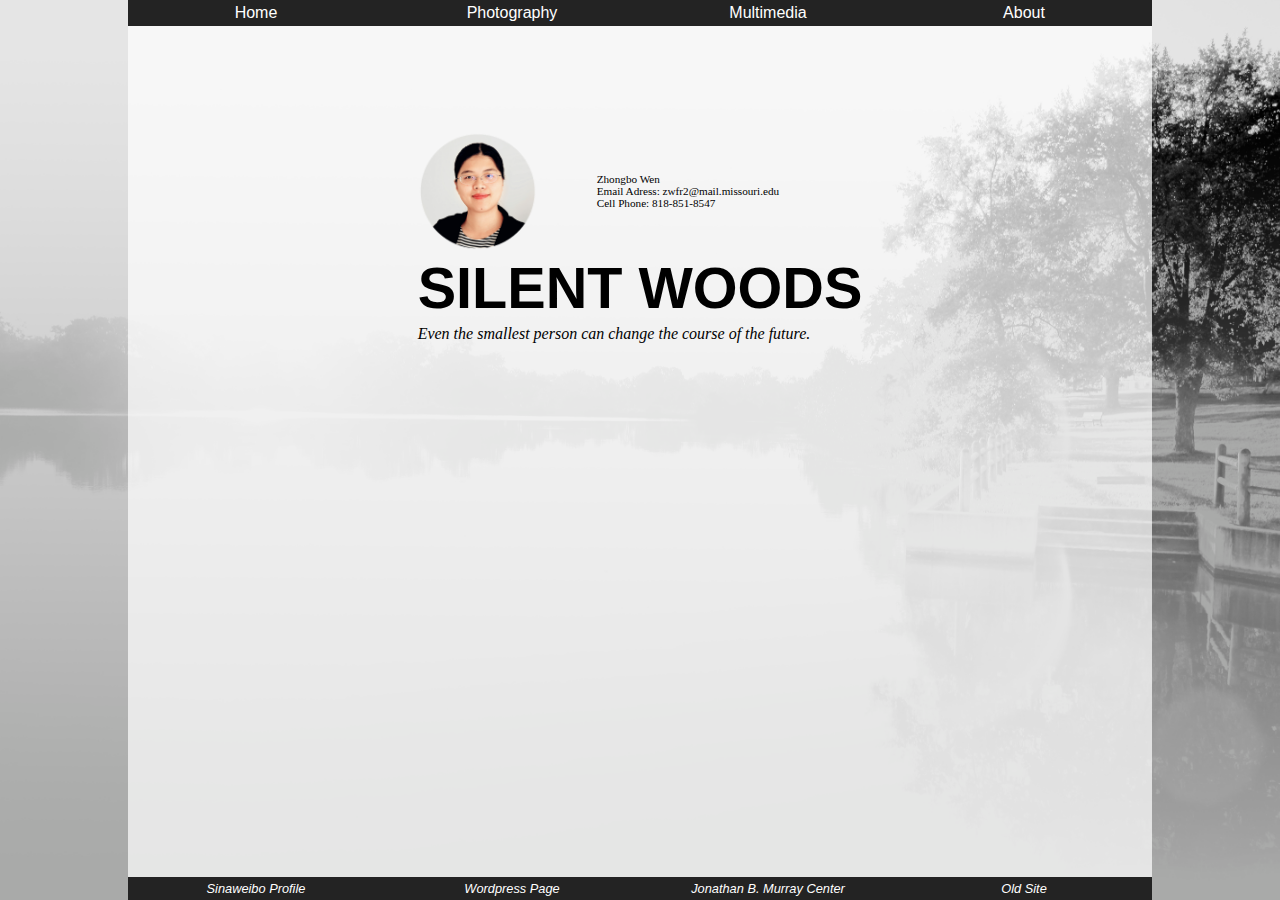
==== index.html @ b31c03af "CSS stylesheet" ====
<!DOCTYPE html PUBLIC "-//W3C//DTD XHTML 1.0 Transitional//EN"
   "http://www.w3.org/TR/xhtml1/DTD/xhtml1-transitional.dtd">

<html xmlns="http://www.w3.org/1999/xhtml">
  <head>
    <title>Zhongbo Wen's Silent Woods</title>
    <meta http-equiv="content-type"
  		content="text/html;charset=utf-8" />
    <link rel="stylesheet" type="text/css" href="style.css" />
  </head>

<body>
  <div id="header">
      <ul id="navhead" class="nav">
          <li><a href="index.html" title="Home">Home </a></li>
          <li><a href="photography.html" title="Photography">Photography </a></li>
          <li><a href="multimedia.html" title="Multimedia">Multimedia </a></li>
          <li><a href="about.html" title="ABOUT">About </a></li>
      </ul>
  </div>


    <div id="container">
      <table>
        <tr>
          <td><a href="mailto:zwfr2@mail.missouri.edu">
                <img src="profilephoto.png" alt="Profile Photo" width="120px" height="120px" />
              </a>
          </td>

          <td>
            <div class="contact">
              <p>Zhongbo Wen</p>
              <p>Email Adress: zwfr2@mail.missouri.edu</p>
              <p>Cell Phone: 818-851-8547</p>
            </div>
          </td>
        </tr>

        <tr>
          <th colspan="2">
            <h1>SILENT WOODS</h1>
          </th>
        </tr>

        <tr>
          <td colspan="2">
          <p class="motto">Even the smallest person can change the course of the future.</p>
          </td>
        </tr>
      </table>
    </div>

    <div id="footer">
      <ul id="navfoot" class="nav">
          <li><a href="http://weibo.com/wenyanmo01/profile" title="a link to my sinaweibo profile">Sinaweibo Profile </a></li>
          <li><a href="https://zhongbowen.wordpress.com/" title="a link to my wordpress page">Wordpress Page </a></li>
          <li><a href="https://docjournalism.com/" title="a link to Murray Center for Documentary Journalism">Jonathan B. Murray Center
          </a></li>
          <li><a href="oldsite.html">Old Site </a></li>
      </ul>
    </div>

</body>

</html>
---- style.css ----
*{
  margin:0;
  }

html, body {
  height: 100%;
}

body {
  background-image: url("backgroundlake.jpg");
  background-color: #a8a8a8;
  background-position: 0;
  background-repeat: no-repeat;
  background-size:cover;
}

#navhead {
  width: 80%;
  height: auto;
  padding: 0;
  margin: auto;
}

#navfoot {
  width: 80%;
  height: auto;
  padding: 0;
  margin-left: 10%;
  margin-right: 10%;
  background-color: rgba(35, 35, 35, 1);
  position: fixed;
  bottom: 0;
}

#navhead li {
  width: 25%;
  font-weight: normal;
}

#navfoot li{
  width: 25%;
  font-size: 0.8em;
  font-style: italic;
}

.nav {
  padding: 0;
  margin: auto;
}

.nav li {
  background-color: rgba(35, 35, 35, 1);
  list-style-type: none;
  float: left;
  text-align: center;
  padding: 0;
  width: 25%;
  font-family: Helvetica, Arial, sans-serif;
}

.nav a:link, a:visited {
  display:block;
  color: #ffffff;
  text-decoration: none;
  background-color: rgba(35, 35, 35, 1);
  padding: 4px;
}

.nav a:hover, a:active{
  background-color: #d02c30;
}

#container{
  width: 80%;
  height:100%;
  background-color: rgba(255, 255, 255, .7);
  margin: auto;
}

table{
  margin-left: auto;
  margin-right: auto;
  padding-top: 10%;
}

h1{
  font-family: helvetica, Arial, sans-serif;
  font-size: 3.6em;
  font-weight: bold;
}

a:hover, a:active img{
  opacity: 0.6;
  background-color: transparent;
}

.contact {
  font-size: 0.7em;
  font-family: Georgia, "Times New Roman", serif;
}

.motto {
  font-size: 1em;
  font-family: Georgia, "Times New Roman", serif;
  font-style: italic;
  font-weight: lighter;
}
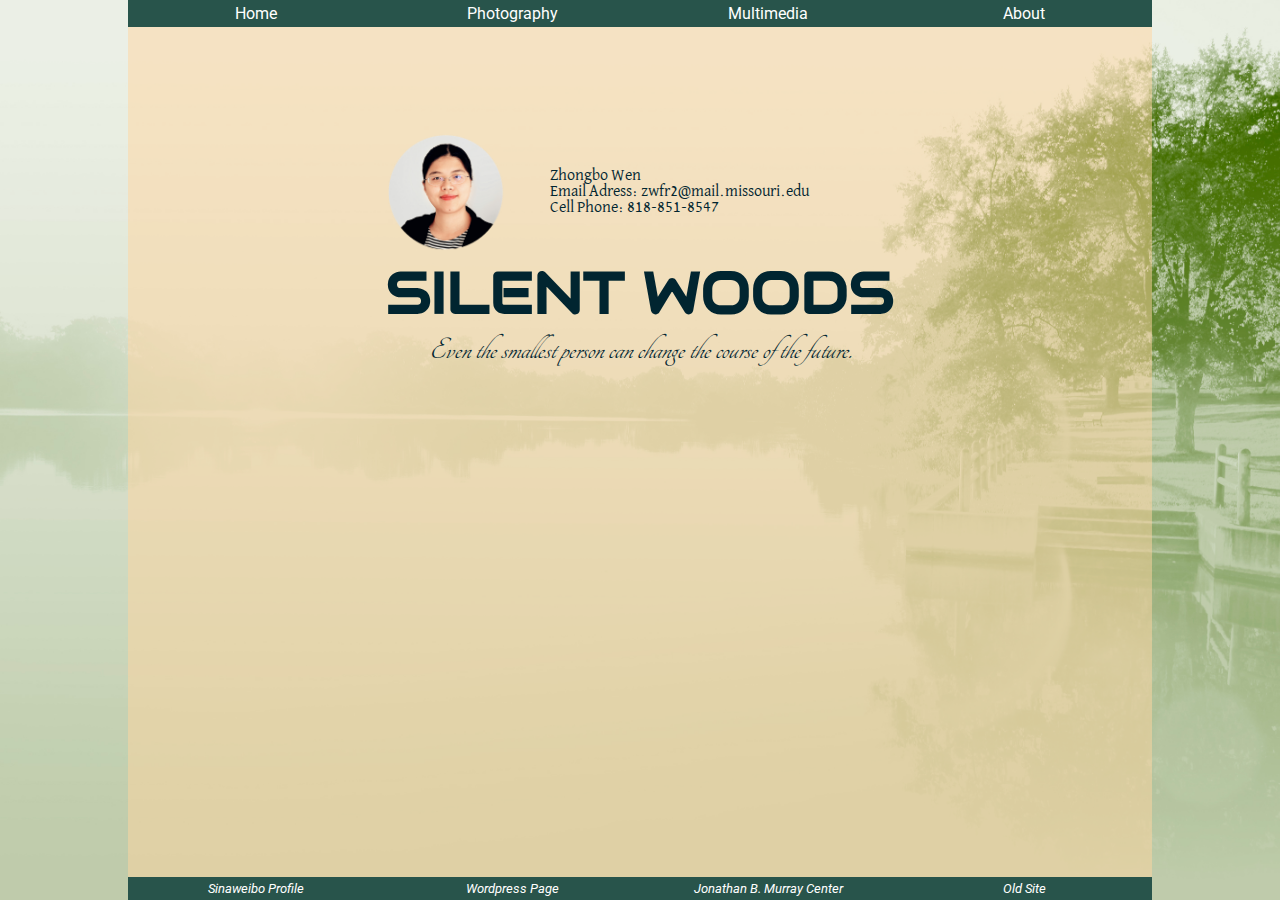
==== commit bc8229d5: "Color and type change" ====
--- a/index.html
+++ b/index.html
@@ -7,6 +7,7 @@
     <meta http-equiv="content-type"
   		content="text/html;charset=utf-8" />
     <link rel="stylesheet" type="text/css" href="style.css" />
+    <link href="https://fonts.googleapis.com/css?family=Audiowide|Roboto|Tangerine|David+Libre" rel="stylesheet">
   </head>
 
 <body>
@@ -24,7 +25,7 @@
       <table>
         <tr>
           <td><a href="mailto:zwfr2@mail.missouri.edu">
-                <img src="profilephoto.png" alt="Profile Photo" width="120px" height="120px" />
+                <img src="img/profilephoto.png" alt="Profile Photo" width="120px" height="120px" />
               </a>
           </td>
 
--- a/style.css
+++ b/style.css
@@ -7,8 +7,7 @@
 }
 
 body {
-  background-image: url("backgroundlake.jpg");
-  background-color: #a8a8a8;
+  background-image: url("img/backgroundlake.jpg");
   background-position: 0;
   background-repeat: no-repeat;
   background-size:cover;
@@ -27,7 +26,6 @@
   padding: 0;
   margin-left: 10%;
   margin-right: 10%;
-  background-color: rgba(35, 35, 35, 1);
   position: fixed;
   bottom: 0;
 }
@@ -49,31 +47,30 @@
 }
 
 .nav li {
-  background-color: rgba(35, 35, 35, 1);
   list-style-type: none;
   float: left;
   text-align: center;
   padding: 0;
   width: 25%;
-  font-family: Helvetica, Arial, sans-serif;
+  font-family: 'Roboto', Helvetica, Arial, sans-serif;
 }
 
 .nav a:link, a:visited {
   display:block;
   color: #ffffff;
   text-decoration: none;
-  background-color: rgba(35, 35, 35, 1);
+  background-color: rgba(40, 84, 75, 1);
   padding: 4px;
 }
 
 .nav a:hover, a:active{
-  background-color: #d02c30;
+  background-color: #FF302C;
 }
 
 #container{
   width: 80%;
   height:100%;
-  background-color: rgba(255, 255, 255, .7);
+  background-color: rgba(255, 214, 160, .5);
   margin: auto;
 }
 
@@ -84,9 +81,10 @@
 }
 
 h1{
-  font-family: helvetica, Arial, sans-serif;
+  font-family: 'Audiowide', Helvetica, Arial, sans-serif;
   font-size: 3.6em;
   font-weight: bold;
+  color: #012530;
 }
 
 a:hover, a:active img{
@@ -95,13 +93,20 @@
 }
 
 .contact {
-  font-size: 0.7em;
-  font-family: Georgia, "Times New Roman", serif;
+  font-size: 1em;
+  font-family: 'David Libre', Georgia, 'Times New Roman', serif;
+  color: #012530;
 }
 
 .motto {
-  font-size: 1em;
-  font-family: Georgia, "Times New Roman", serif;
+  font-size: 2em;
+  font-family: 'Tangerine', Georgia, 'Times New Roman', serif;
   font-style: italic;
   font-weight: lighter;
+  text-align: center;
+  color: #012530;
 }
+
+img{
+  padding: 0
+}
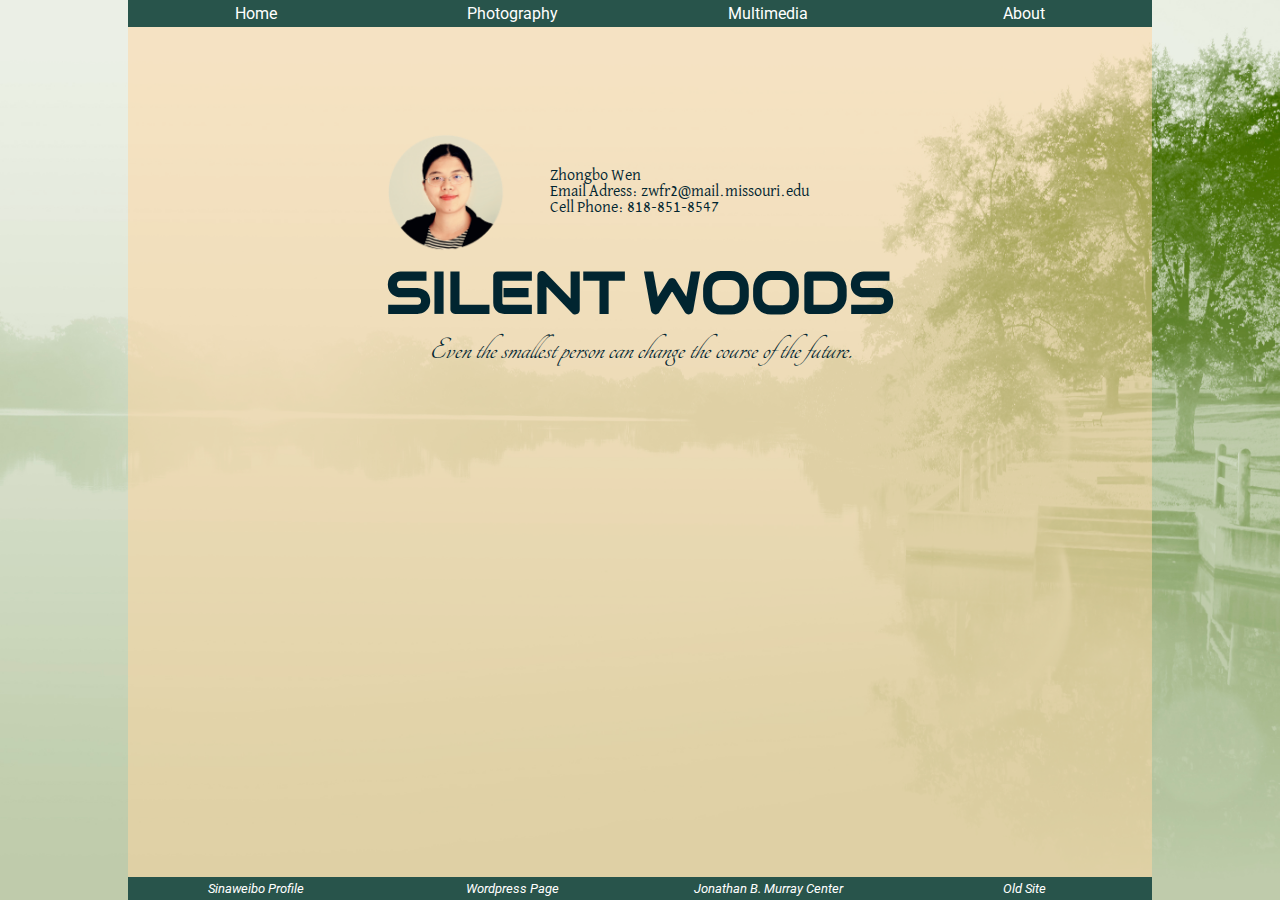
==== commit f2cd5d4e: "fix one omitted link" ====
--- a/index.html
+++ b/index.html
@@ -7,7 +7,7 @@
     <meta http-equiv="content-type"
   		content="text/html;charset=utf-8" />
     <link rel="stylesheet" type="text/css" href="style.css" />
-    <link href="https://fonts.googleapis.com/css?family=Audiowide|Roboto|Tangerine|David+Libre" rel="stylesheet">
+    <link href="https://fonts.googleapis.com/css?family=Audiowide|Roboto|Tangerine|David+Libre" rel="stylesheet" />
   </head>
 
 <body>
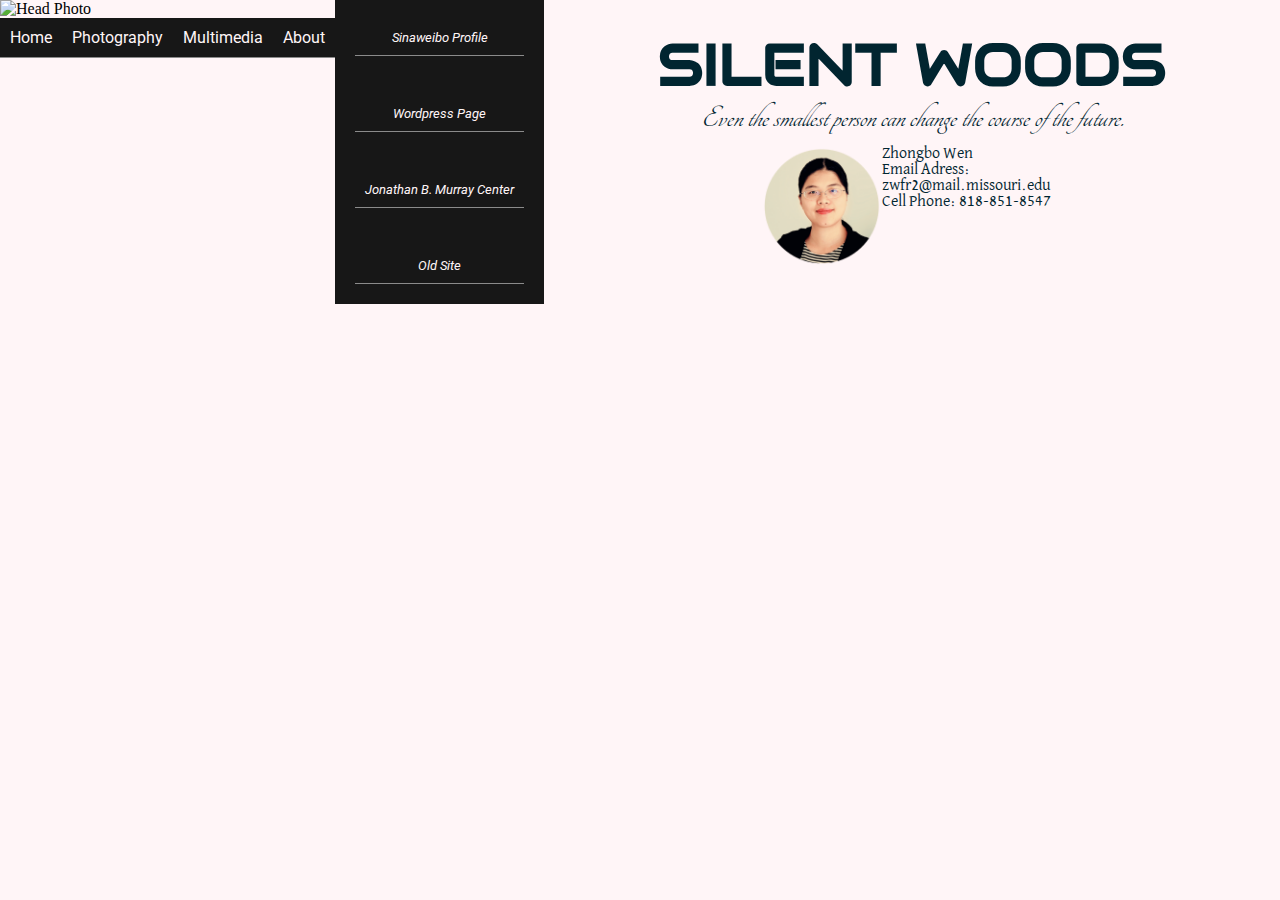
==== commit 72b7589d: "flexbox" ====
--- a/index.html
+++ b/index.html
@@ -6,60 +6,56 @@
     <title>Zhongbo Wen's Silent Woods</title>
     <meta http-equiv="content-type"
   		content="text/html;charset=utf-8" />
-    <link rel="stylesheet" type="text/css" href="style.css" />
+    <link rel="stylesheet" type="text/css" href="flexbox.css" />
     <link href="https://fonts.googleapis.com/css?family=Audiowide|Roboto|Tangerine|David+Libre" rel="stylesheet" />
   </head>
 
 <body>
-  <div id="header">
-      <ul id="navhead" class="nav">
-          <li><a href="index.html" title="Home">Home </a></li>
-          <li><a href="photography.html" title="Photography">Photography </a></li>
-          <li><a href="multimedia.html" title="Multimedia">Multimedia </a></li>
-          <li><a href="about.html" title="ABOUT">About </a></li>
-      </ul>
-  </div>
 
+    <div class="wrapper">
 
-    <div id="container">
-      <table>
-        <tr>
-          <td><a href="mailto:zwfr2@mail.missouri.edu">
+      <header class="header">
+
+        <img src="img/headimg.jpg" alt="Head Photo" width="100%"/>
+
+        <nav>
+          <ul class="headnavigation">
+            <li><a href="index.html" title="Home">Home </a></li>
+            <li><a href="photography.html" title="Photography">Photography </a></li>
+            <li><a href="multimedia.html" title="Multimedia">Multimedia </a></li>
+            <li><a href="about.html" title="ABOUT">About </a></li>
+          </ul>
+        </nav>
+
+      </header>
+
+      <article class="main">
+
+        <h1>SILENT WOODS</h1>
+        <p class="motto">Even the smallest person can change the course of the future.</p>
+
+        <div class="contact">
+        <a href="mailto:zwfr2@mail.missouri.edu">
                 <img src="img/profilephoto.png" alt="Profile Photo" width="120px" height="120px" />
-              </a>
-          </td>
+        </a>
 
-          <td>
-            <div class="contact">
               <p>Zhongbo Wen</p>
               <p>Email Adress: zwfr2@mail.missouri.edu</p>
               <p>Cell Phone: 818-851-8547</p>
-            </div>
-          </td>
-        </tr>
+        </div>
 
-        <tr>
-          <th colspan="2">
-            <h1>SILENT WOODS</h1>
-          </th>
-        </tr>
+      </article>
 
-        <tr>
-          <td colspan="2">
-          <p class="motto">Even the smallest person can change the course of the future.</p>
-          </td>
-        </tr>
-      </table>
-    </div>
+        <nav>
+          <ul class="footnavigation">
+            <li><a href="http://weibo.com/wenyanmo01/profile" title="a link to my sinaweibo profile">Sinaweibo Profile </a></li>
+            <li><a href="https://zhongbowen.wordpress.com/" title="a link to my wordpress page">Wordpress Page </a></li>
+            <li><a href="https://docjournalism.com/" title="a link to Murray Center for Documentary Journalism">Jonathan B. Murray Center
+              </a></li>
+            <li><a href="oldsite.html">Old Site </a></li>
+          </ul>
+        </nav>
 
-    <div id="footer">
-      <ul id="navfoot" class="nav">
-          <li><a href="http://weibo.com/wenyanmo01/profile" title="a link to my sinaweibo profile">Sinaweibo Profile </a></li>
-          <li><a href="https://zhongbowen.wordpress.com/" title="a link to my wordpress page">Wordpress Page </a></li>
-          <li><a href="https://docjournalism.com/" title="a link to Murray Center for Documentary Journalism">Jonathan B. Murray Center
-          </a></li>
-          <li><a href="oldsite.html">Old Site </a></li>
-      </ul>
     </div>
 
 </body>
--- a/flexbox.css
+++ b/flexbox.css
@@ -0,0 +1,150 @@
+*{
+  margin:0;
+  }
+
+body {
+  background-color: #fff5f7;
+}
+
+.headnavigation{
+  list-style: none;
+  background: #171717;
+  margin: 0;
+  padding: 0;
+  display: flex;
+  flex-flow: column;
+}
+
+.headnavigation li{
+  font-weight: normal;
+  font-family: 'Roboto', Helvetica, Arial, sans-serif;
+}
+
+.headnavigation a{
+  text-decoration: none;
+  display: block;
+  text-align: center;
+  background-color: #171717;
+  padding: 10px;
+  color: #fff5f7;
+  border-bottom: 1px solid rgba(255, 255, 255, 0.5);
+}
+
+.headnavigation a:hover, a:active{
+  background-color: #fc5474;
+}
+
+.footnavigation {
+  background: #171717;
+  margin: 0;
+  padding: 0;
+  list-style: none;
+  display: flex;
+  flex-flow: column;
+}
+
+.footnavigation li {
+  font-weight: normal;
+  font-style: italic;
+  font-size: 0.8em;
+  font-family: 'Roboto', Helvetica, Arial, sans-serif;
+}
+
+.footnavigation a{
+  text-decoration:none;
+  display: block;
+  text-align: center;
+  background-color: #171717;
+  padding: 10px;
+  color: #fff5f7;
+  border-bottom: 1px solid rgba(255, 255, 255, 0.5);
+}
+
+.footnavigation a:hover, a:active{
+  background-color: #fc5474;
+}
+
+h1{
+  font-family: 'Audiowide', Helvetica, Arial, sans-serif;
+  font-size: 3.6em;
+  font-weight: bold;
+  color: #012530;
+}
+
+a:hover, a:active img{
+  opacity: 0.6;
+  background-color: transparent;
+}
+
+.contact {
+  font-size: 1em;
+  font-family: 'David Libre', Georgia, 'Times New Roman', serif;
+  color: #012530;
+}
+
+.motto {
+  font-size: 2em;
+  font-family: 'Tangerine', Georgia, 'Times New Roman', serif;
+  font-style: italic;
+  font-weight: lighter;
+  text-align: center;
+  color: #012530;
+}
+
+.wrapper{
+  display: flex;
+  flex-flow: column;
+}
+
+.main{
+  display: flex;
+  flex-flow: column;
+  text-align: center;
+  margin: auto;
+}
+
+.contact {
+  padding: 10px;
+}
+
+@media (min-width: 800px) {
+
+  .wrapper{
+    display: flex;
+    flex-flow: row wrap;
+    align-items: stretch;
+    justify-content: space-around;
+    margin: auto;
+  }
+
+  .headnavigation{
+    flex: 1 100%;
+    flex-flow: row;
+    justify-content: flex-end;
+  }
+
+  .footnavigation{
+    flex: 1;
+    order: 1;
+  }
+
+  .footnavigation li{
+    padding: 20px;
+  }
+
+  .main{
+    flex: 2;
+    order: 2;
+  }
+
+.contact{
+  width: 30%;
+  min-width: 300px;
+  margin: auto;
+  text-align: left;
+}
+  .contact img{
+    float: left;
+    vertical-align: middle;
+  }
+}
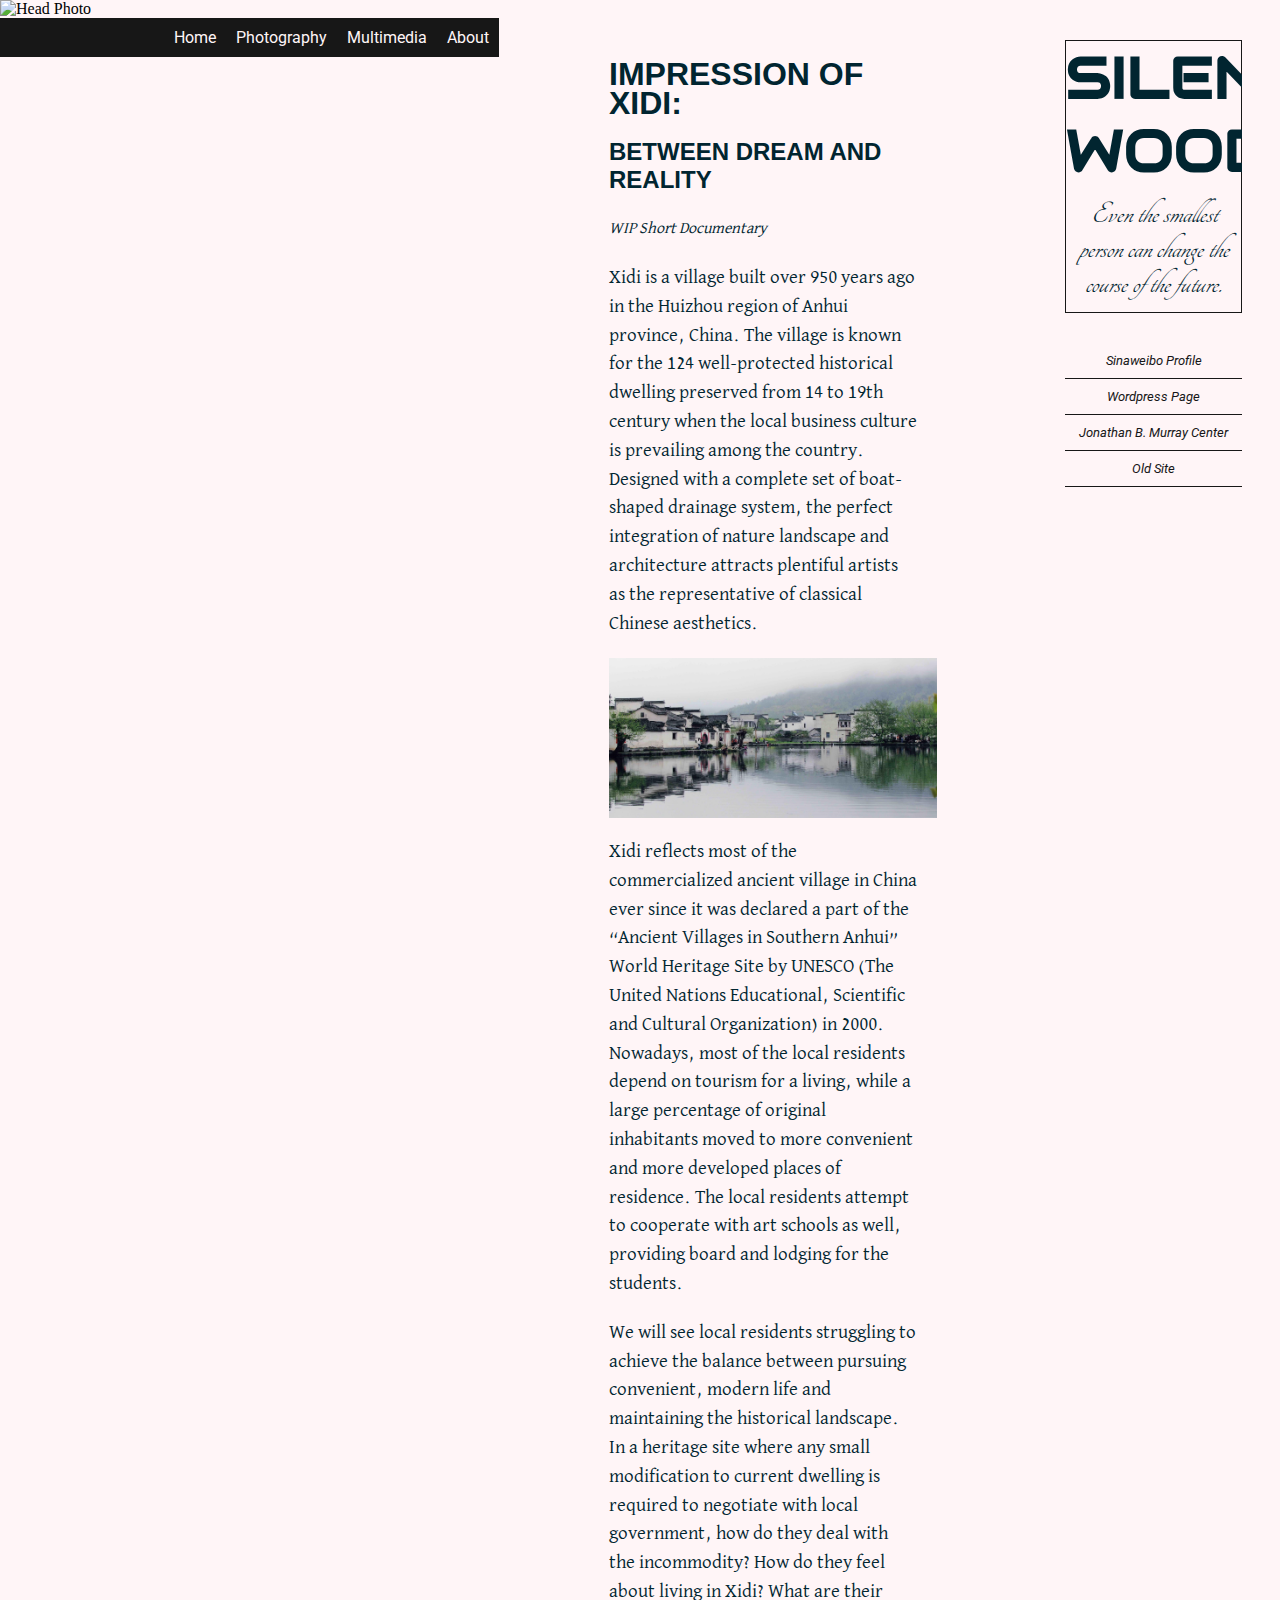
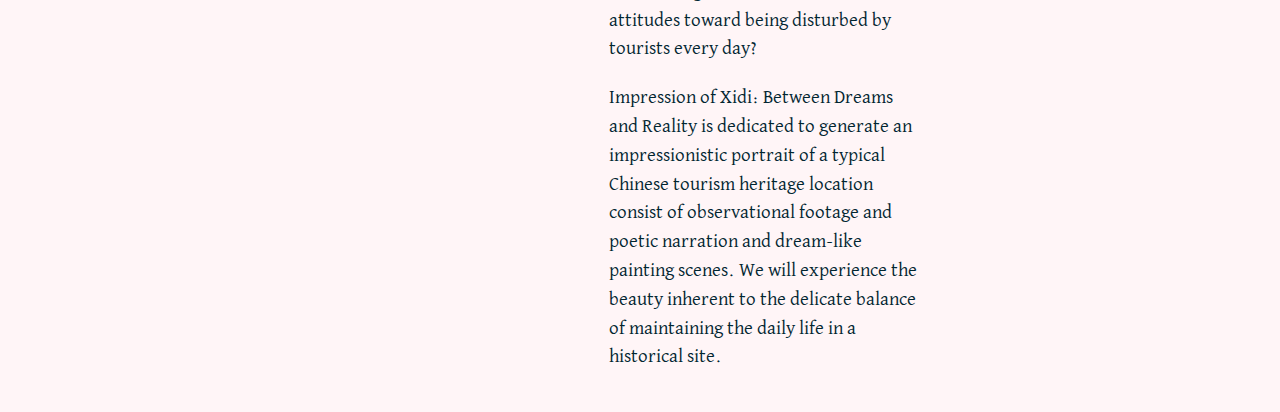
==== commit 602df46e: "Responsive Design" ====
--- a/index.html
+++ b/index.html
@@ -29,24 +29,47 @@
 
       </header>
 
-      <article class="main">
+    <article class="main">
+
+      <h2>IMPRESSION OF XIDI:</h2>
+      <h3>BETWEEN DREAM AND REALITY</h3>
+      <h4>WIP Short Documentary</h4>
+
+      <p>Xidi is a village built over 950 years ago in the Huizhou region of Anhui province, China. The village is known for the 124 well-protected historical dwelling preserved from 14 to 19th century when the local business culture is prevailing among the country. Designed with a complete set of boat-shaped drainage system, the perfect integration of nature landscape and architecture attracts plentiful artists as the representative of classical Chinese aesthetics. </p>
+
+      <img src="img/xidi.jpg" alt="Xidi" width="100%"/>
+
+      <p>Xidi reflects most of the commercialized ancient village in China ever since it was declared a part of the “Ancient Villages in Southern Anhui” World Heritage Site by UNESCO (The United Nations Educational, Scientific and Cultural Organization) in 2000. Nowadays, most of the local residents depend on tourism for a living, while a large percentage of original inhabitants moved to more convenient and more developed places of residence. The local residents attempt to cooperate with art schools as well, providing board and lodging for the students.</p>
+
+      <p>We will see local residents struggling to achieve the balance between pursuing convenient, modern life and maintaining the historical landscape. In a heritage site where any small modification to current dwelling is required to negotiate with local government, how do they deal with the incommodity? How do they feel about living in Xidi? What are their attitudes toward being disturbed by tourists every day?</p>
+
+      <p>Impression of Xidi: Between Dreams and Reality is dedicated to generate an impressionistic portrait of a typical Chinese tourism heritage location consist of observational footage and poetic narration and dream-like painting scenes. We will experience the beauty inherent to the delicate balance of maintaining the daily life in a historical site.</p>
+
+    </article>
+
+    <div class="sidebar">
+    <section class="ac-container">
+        <input id="ac" name="accordion" type="checkbox" />
+        <label for="ac">
 
         <h1>SILENT WOODS</h1>
         <p class="motto">Even the smallest person can change the course of the future.</p>
 
+        </label>
+
+        <article class="ac">
         <div class="contact">
         <a href="mailto:zwfr2@mail.missouri.edu">
                 <img src="img/profilephoto.png" alt="Profile Photo" width="120px" height="120px" />
         </a>
 
               <p>Zhongbo Wen</p>
-              <p>Email Adress: zwfr2@mail.missouri.edu</p>
-              <p>Cell Phone: 818-851-8547</p>
+              <p>zwfr2@mail.missouri.edu</p>
+              <p>818-851-8547</p>
         </div>
+      </article>
+    </section>
 
-      </article>
-
-        <nav>
           <ul class="footnavigation">
             <li><a href="http://weibo.com/wenyanmo01/profile" title="a link to my sinaweibo profile">Sinaweibo Profile </a></li>
             <li><a href="https://zhongbowen.wordpress.com/" title="a link to my wordpress page">Wordpress Page </a></li>
@@ -54,7 +77,7 @@
               </a></li>
             <li><a href="oldsite.html">Old Site </a></li>
           </ul>
-        </nav>
+    </div>
 
     </div>
 
--- a/flexbox.css
+++ b/flexbox.css
@@ -1,6 +1,6 @@
 *{
-  margin:0;
-  }
+  margin: 0;
+}
 
 body {
   background-color: #fff5f7;
@@ -27,41 +27,43 @@
   background-color: #171717;
   padding: 10px;
   color: #fff5f7;
-  border-bottom: 1px solid rgba(255, 255, 255, 0.5);
 }
 
 .headnavigation a:hover, a:active{
   background-color: #fc5474;
 }
 
-.footnavigation {
-  background: #171717;
-  margin: 0;
+.footnavigation{
+  background: #fff5f7;
+  margin: auto;
+  margin-top: 30px;
   padding: 0;
+  width: 70%;
   list-style: none;
   display: flex;
   flex-flow: column;
 }
 
-.footnavigation li {
+.footnavigation li{
   font-weight: normal;
   font-style: italic;
   font-size: 0.8em;
   font-family: 'Roboto', Helvetica, Arial, sans-serif;
 }
 
-.footnavigation a{
-  text-decoration:none;
+.footnavigation a {
+  text-decoration: none;
   display: block;
   text-align: center;
-  background-color: #171717;
-  padding: 10px;
-  color: #fff5f7;
-  border-bottom: 1px solid rgba(255, 255, 255, 0.5);
+  background-color: #fff5f7;
+  padding: 10px;
+  color: #171717;
+  border-bottom: 1px solid #171717;
 }
 
 .footnavigation a:hover, a:active{
   background-color: #fc5474;
+  color: #fff5f7;
 }
 
 h1{
@@ -77,9 +79,10 @@
 }
 
 .contact {
-  font-size: 1em;
+  font-size: 0.8em;
   font-family: 'David Libre', Georgia, 'Times New Roman', serif;
   color: #012530;
+  padding: 10px;
 }
 
 .motto {
@@ -91,60 +94,158 @@
   color: #012530;
 }
 
+.ac-container {
+  width: 70%;
+  margin: auto;
+  text-align: center;
+}
+
+.main h2 {
+  font-family: Helvetica, Arial, sans-serif;
+  font-size: 2em;
+  color: #012530;
+}
+
+.main h3 {
+  font-family: Helvetica, Arial, sans-serif;
+  font-size: 1.5em;
+  color: #012530;
+}
+
+.main h4 {
+  font-family: 'David Libre', Georgia, 'Times New Roman', serif;
+  color: #012530;
+  font-size: 1em;
+  font-style: italic;
+  font-weight: normal;
+}
+
+.main p{
+  font-family: 'David Libre', Georgia, 'Times New Roman', serif;
+  color: #012530;
+  font-size: 1.2em;
+}
+
+.main{
+  line-height: 180%;
+  width: 70%;
+  margin: auto;
+  padding-top: 50px;
+  padding-bottom: 30px;
+}
+
+.main img, h2, h3, h4, p{
+  padding: 10px;
+}
+
+.main img{
+  display: none;
+}
+
+.ac-container{
+  margin-top: 40px;
+}
+
+.ac-container label{
+  display: block;
+  cursor: pointer;
+  border: 1px solid #171717;
+}
+
+.ac-container input{
+  display: none;
+}
+
+.ac-container article{
+  overflow: hidden;
+  height: 0px;
+  transition:
+    height 0.3s ease-in-out,
+    box-shadow 0.6s linear;
+}
+
+.ac-container input:checked ~ article{
+  transition:
+    height 0.5s ease-in-out,
+    box-shadow 0.1s linear;
+    box-shadow: 0px 0px 0px 1px rgba(155,155,155,0.3);
+}
+
+.ac-container input:checked ~ article {
+  height: 240px;
+}
+
 .wrapper{
   display: flex;
   flex-flow: column;
+  width: 100%;
+}
+
+.header{
+  flex: auto;
+  order: 1;
+}
+
+.sidebar{
+  flex: auto;
+  order: 2;
 }
 
 .main{
-  display: flex;
-  flex-flow: column;
-  text-align: center;
-  margin: auto;
-}
-
-.contact {
-  padding: 10px;
-}
-
-@media (min-width: 800px) {
+  flex: auto;
+  order: 3;
+}
+
+.footnavigation {
+  display: none;
+}
+
+@media (min-width: 600px) {
+
+  .headnavigation{
+    flex-flow: row;
+    justify-content: flex-end;
+  }
+
+  .main img{
+    display:block;
+  }
+}
+
+@media (min-width: 1000px) {
+
+  .footnavigation{
+    display: flex;
+    flex-flow: column;
+  }
 
   .wrapper{
+    margin: auto;
     display: flex;
-    flex-flow: row wrap;
+    flex-direction: row;
+    flex-wrap: wrap;
     align-items: stretch;
-    justify-content: space-around;
-    margin: auto;
   }
 
   .headnavigation{
     flex: 1 100%;
-    flex-flow: row;
-    justify-content: flex-end;
-  }
-
-  .footnavigation{
+  }
+
+  .main {
+    flex: 2;
+    order: 1;
+    max-width: 1000px;
+    margin-left: 100px;
+    margin-right: 100px;
+  }
+
+  .sidebar{
     flex: 1;
-    order: 1;
-  }
-
-  .footnavigation li{
-    padding: 20px;
-  }
-
-  .main{
-    flex: 2;
     order: 2;
   }
 
-.contact{
-  width: 30%;
-  min-width: 300px;
-  margin: auto;
-  text-align: left;
-}
-  .contact img{
-    float: left;
-    vertical-align: middle;
-  }
-}
+  .ac-container{
+    overflow: hidden;
+  }
+
+}
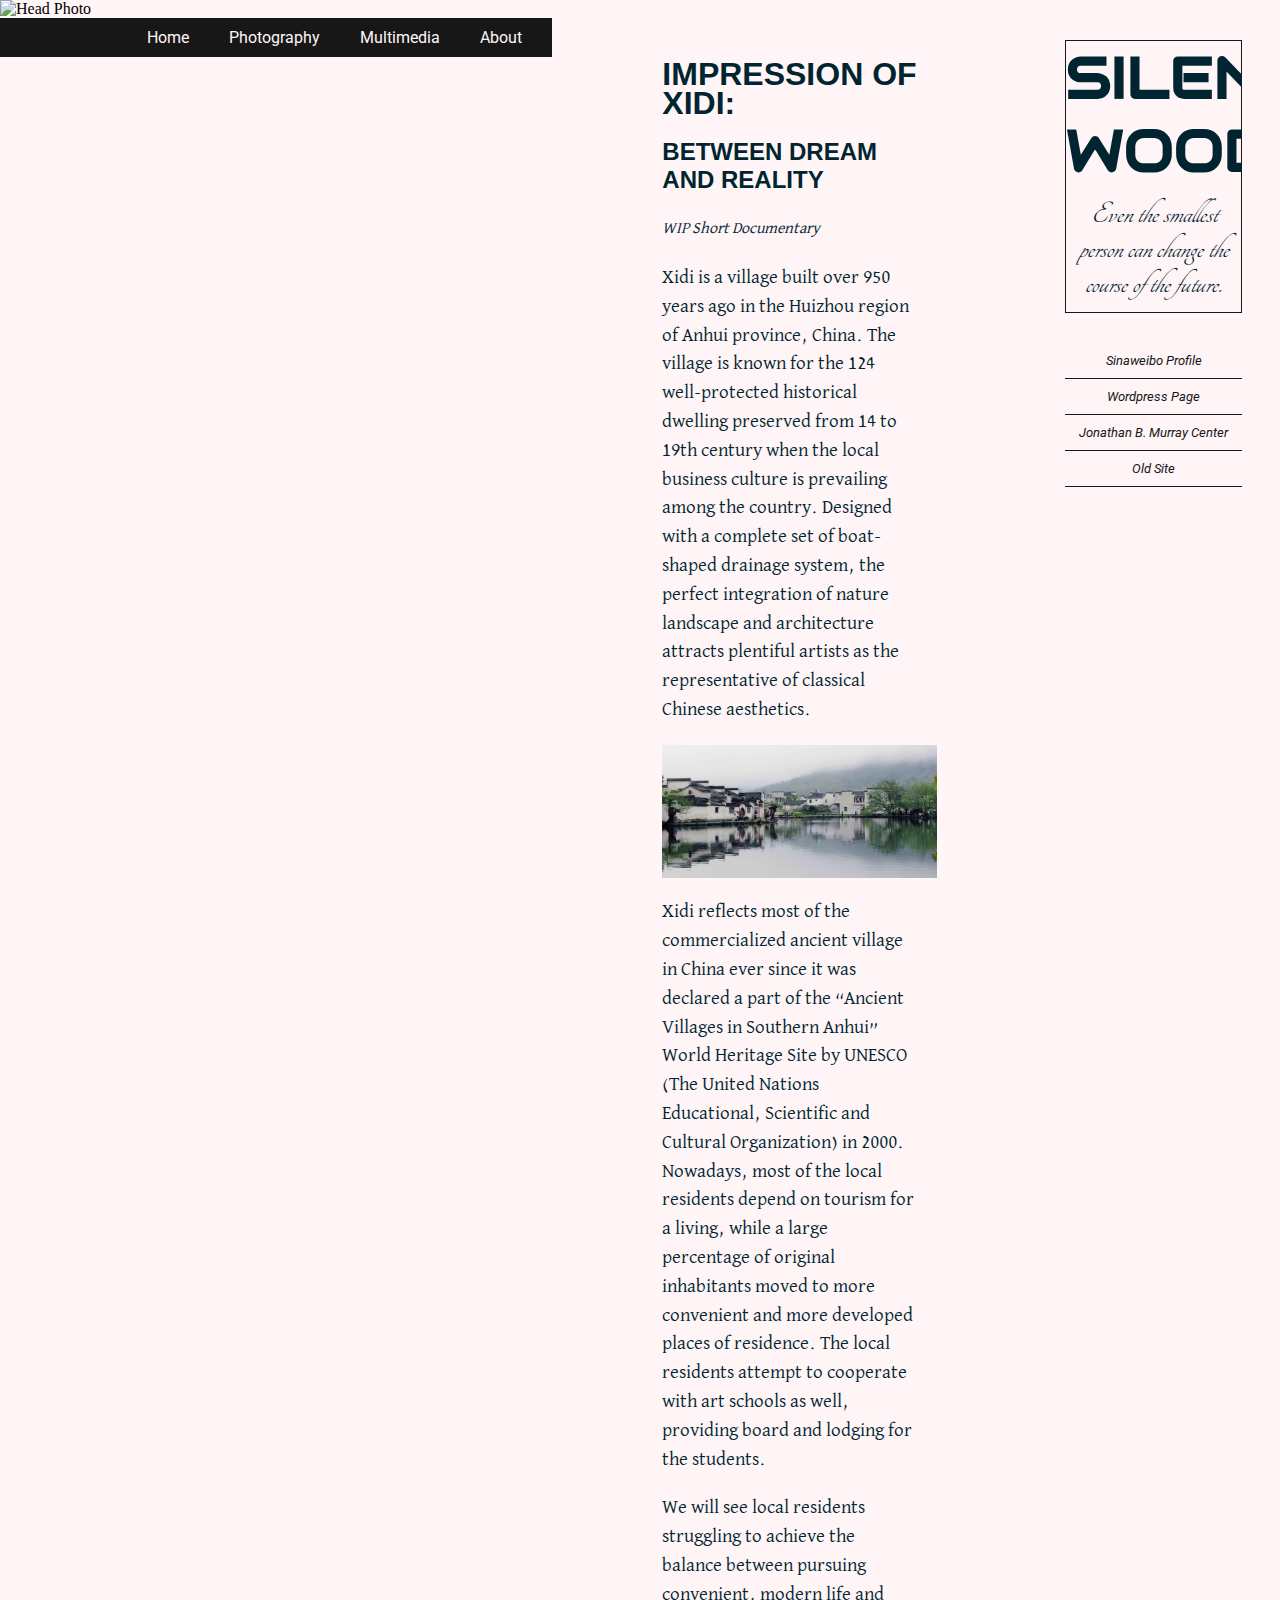
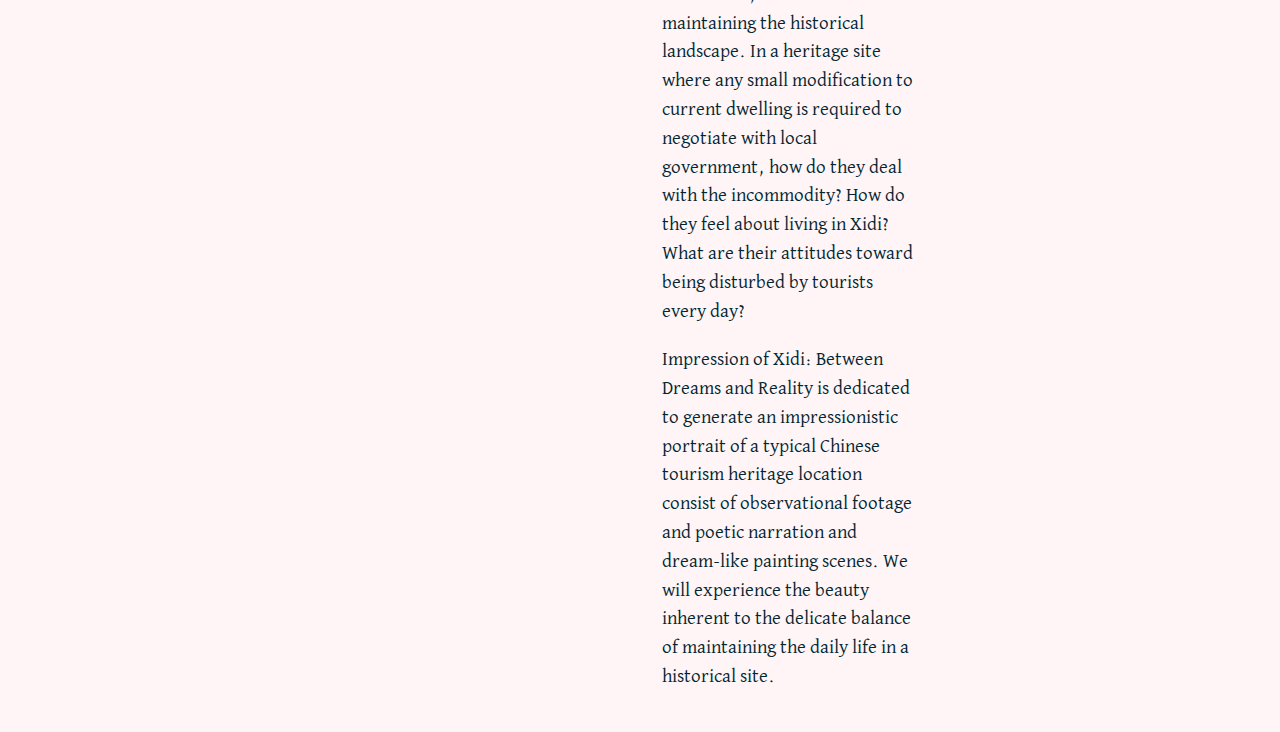
==== commit dcc1d81a: "hamburger menu" ====
--- a/index.html
+++ b/index.html
@@ -8,6 +8,8 @@
   		content="text/html;charset=utf-8" />
     <link rel="stylesheet" type="text/css" href="flexbox.css" />
     <link href="https://fonts.googleapis.com/css?family=Audiowide|Roboto|Tangerine|David+Libre" rel="stylesheet" />
+    <script src="https://code.jquery.com/jquery-1.12.0.min.js"></script>
+    <script src="menu.js" type="text/javascript"></script>
   </head>
 
 <body>
@@ -19,6 +21,9 @@
         <img src="img/headimg.jpg" alt="Head Photo" width="100%"/>
 
         <nav>
+
+          <a class="menutrigger" href="#">&#9776;</a>
+
           <ul class="headnavigation">
             <li><a href="index.html" title="Home">Home </a></li>
             <li><a href="photography.html" title="Photography">Photography </a></li>
--- a/flexbox.css
+++ b/flexbox.css
@@ -73,7 +73,7 @@
   color: #012530;
 }
 
-a:hover, a:active img{
+.contact a:hover, a:active img{
   opacity: 0.6;
   background-color: transparent;
 }
@@ -152,6 +152,10 @@
   border: 1px solid #171717;
 }
 
+.ac-container label:hover{
+  background-color: #fc5474;
+}
+
 .ac-container input{
   display: none;
 }
@@ -200,11 +204,47 @@
   display: none;
 }
 
+.ac-container{
+  overflow: hidden;
+}
+
+.menutrigger{
+  font-size: 1.75em;
+  width: 100%;
+  display:block;
+  text-decoration: none;
+  color:#fff5f7;
+  background-color: #171717;
+  padding-left: 20px;
+}
+
+nav a:hover, a:active{
+  background-color: #fc5474;
+}
+
+.headnavigation{
+  display: none;
+}
+
+.header{
+  display:flex;
+  flex-flow: column;
+}
+
 @media (min-width: 600px) {
 
+  .menutrigger{
+    display: none;
+  }
+
   .headnavigation{
+    display: flex;
     flex-flow: row;
     justify-content: flex-end;
+  }
+
+  .headnavigation li{
+    padding-right: 20px;
   }
 
   .main img{
@@ -244,8 +284,4 @@
     order: 2;
   }
 
-  .ac-container{
-    overflow: hidden;
-  }
-
-}
+}
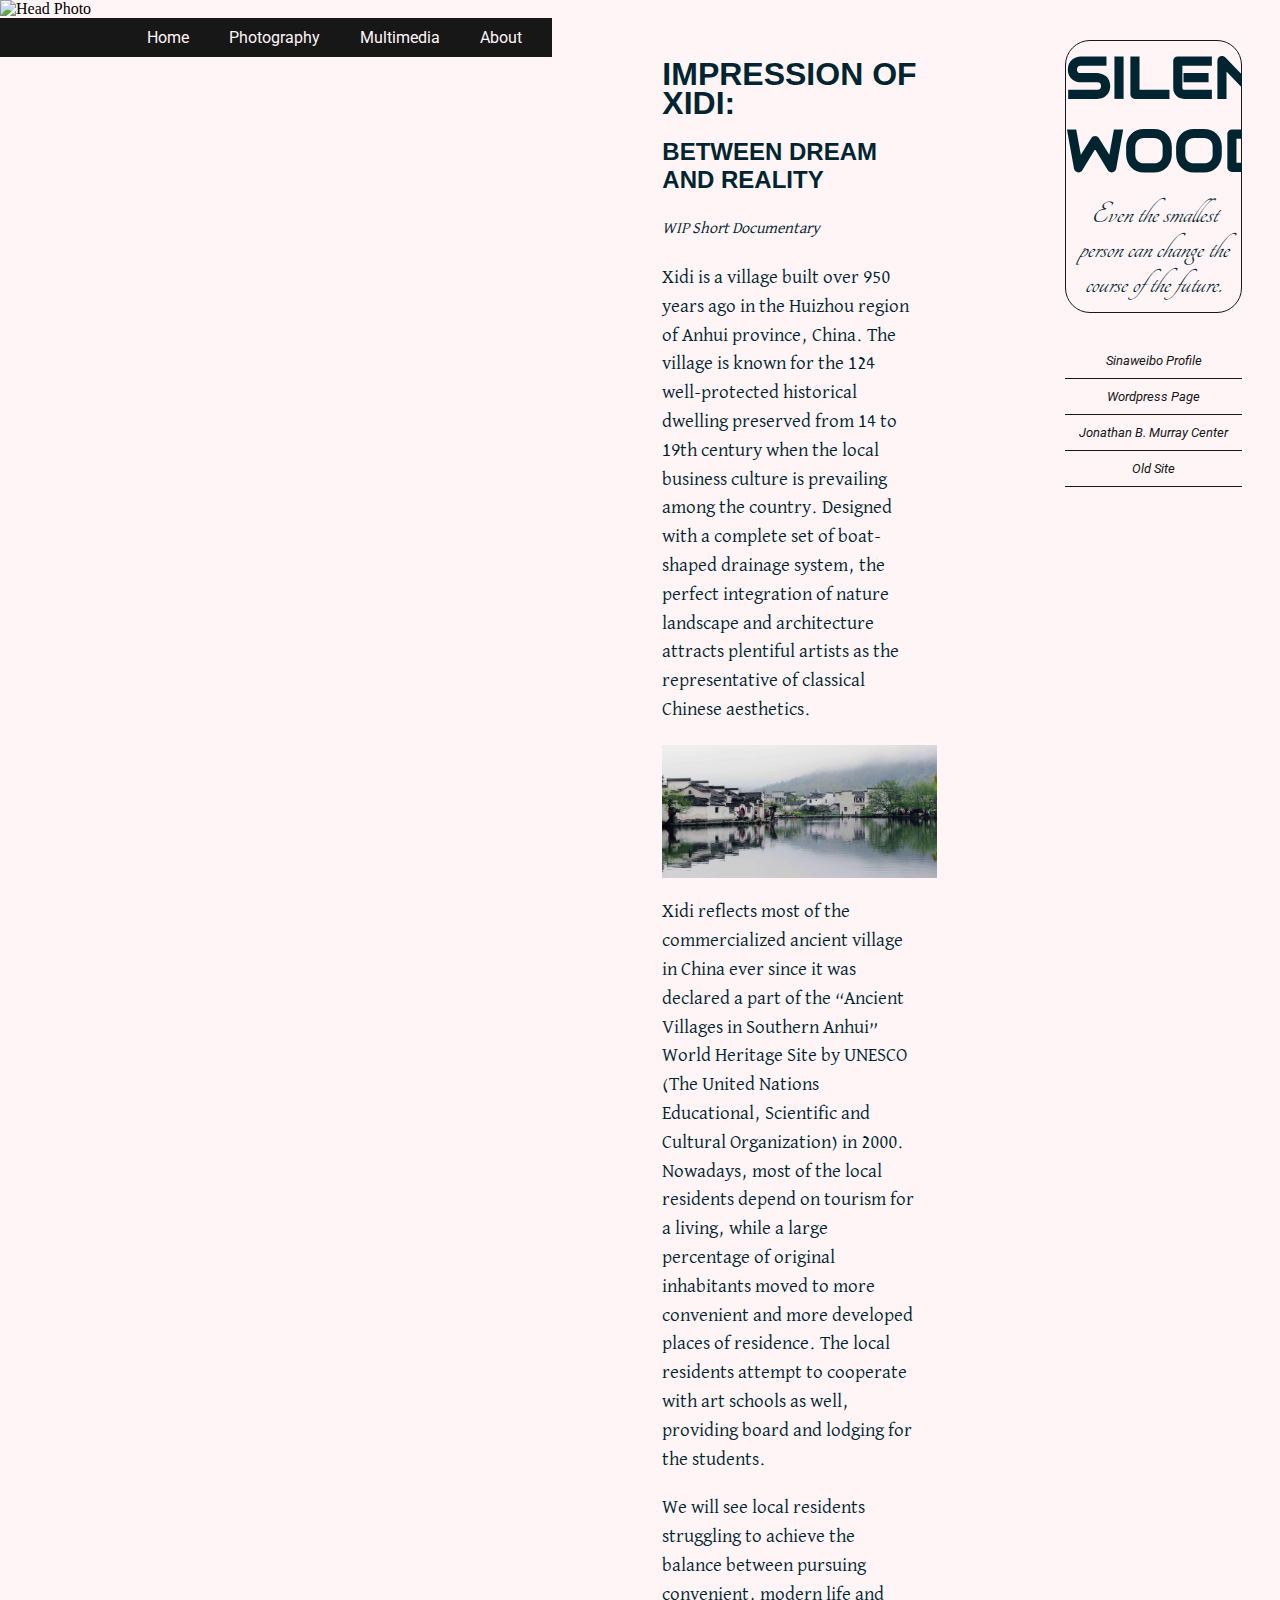
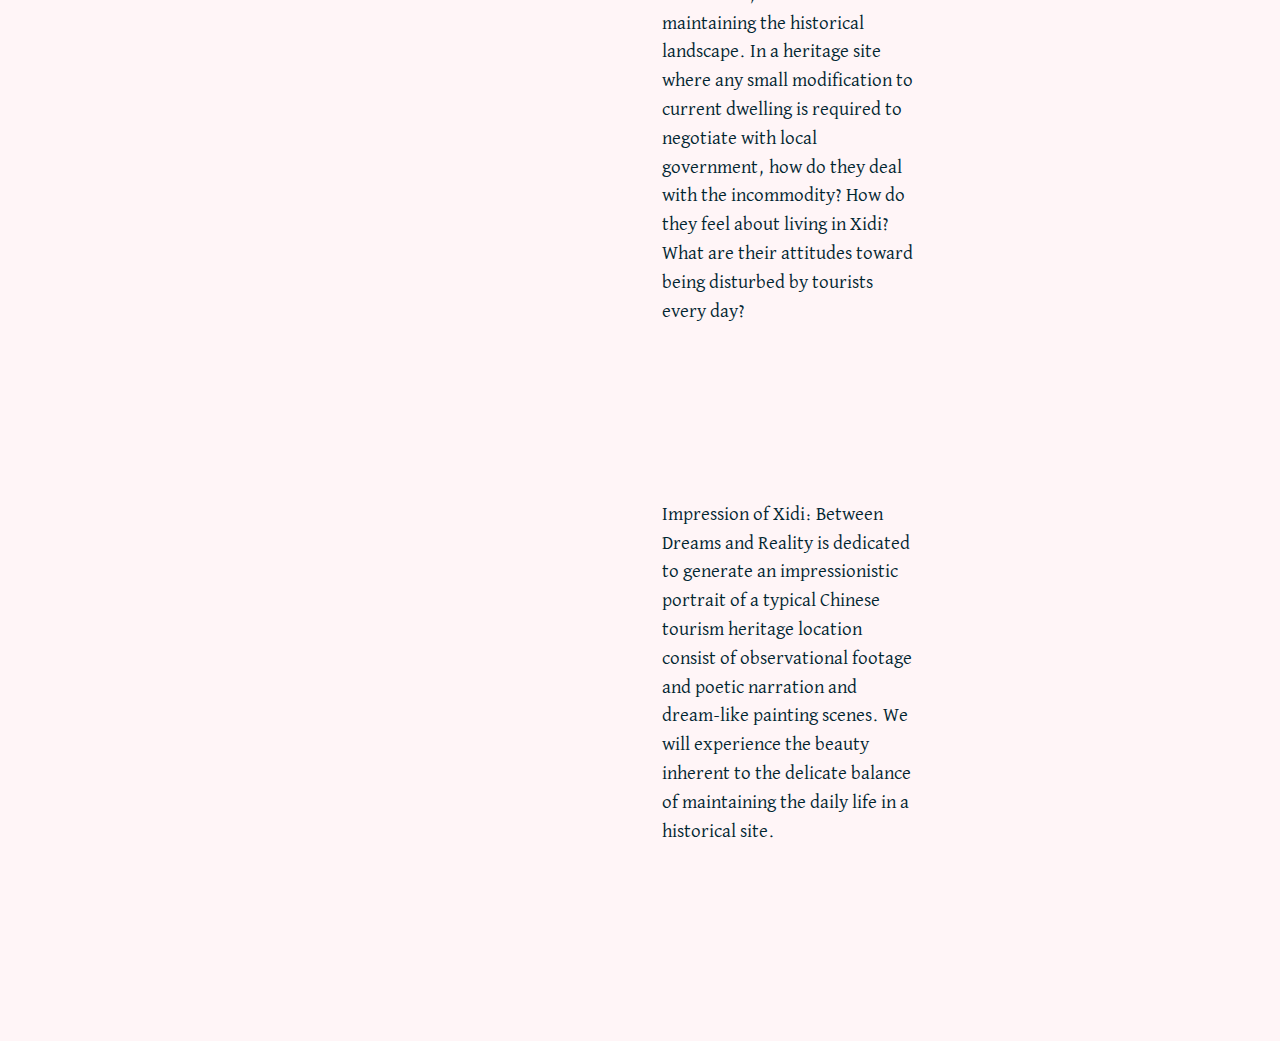
==== commit a057c4d1: "Adding map" ====
--- a/index.html
+++ b/index.html
@@ -34,6 +34,7 @@
 
       </header>
 
+
     <article class="main">
 
       <h2>IMPRESSION OF XIDI:</h2>
@@ -48,7 +49,19 @@
 
       <p>We will see local residents struggling to achieve the balance between pursuing convenient, modern life and maintaining the historical landscape. In a heritage site where any small modification to current dwelling is required to negotiate with local government, how do they deal with the incommodity? How do they feel about living in Xidi? What are their attitudes toward being disturbed by tourists every day?</p>
 
+      <div class="map-wrapper">
+        <iframe src="https://www.google.com/maps/embed?pb=!1m0!3m2!1szh-CN!2sus!4v1480608934660!6m8!1m7!1sF%3A-Hb3HR_VhQ3o%2FVSgzVqAI3OI%2FAAAAAAAADMA%2Fc3lvcmphSMsIzRQnHR10dh2l0WfE0XPlACLIB!2m2!1d29.9060867!2d117.9905666!3f69.12286016549423!4f-26.517744902476416!5f0.7820865974627469"
+       frameborder="0" style="border:0" allowfullscreen>
+      </iframe>
+      </div>
+
       <p>Impression of Xidi: Between Dreams and Reality is dedicated to generate an impressionistic portrait of a typical Chinese tourism heritage location consist of observational footage and poetic narration and dream-like painting scenes. We will experience the beauty inherent to the delicate balance of maintaining the daily life in a historical site.</p>
+
+      <div class="map-wrapper">
+      <iframe src="https://www.google.com/maps/embed?pb=!1m18!1m12!1m3!1d3458.626533562348!2d117.99328831533738!3d29.90385998193361!2m3!1f0!2f0!3f0!3m2!1i1024!2i768!4f13.1!3m3!1m2!1s0x34367f5fde16e3bf%3A0x6d0842ef76f30f06!2z5Lit5Zu95a6J5b6955yB6buE5bGx5biC6buf5Y6_6KW_6YCS5p2R!5e0!3m2!1szh-CN!2sus!4v1480610599194"
+      frameborder="0" style="border:0" allowfullscreen>
+      </iframe>
+      </div>
 
     </article>
 
--- a/flexbox.css
+++ b/flexbox.css
@@ -150,6 +150,7 @@
   display: block;
   cursor: pointer;
   border: 1px solid #171717;
+  border-radius: 25px;
 }
 
 .ac-container label:hover{
@@ -231,6 +232,21 @@
   flex-flow: column;
 }
 
+.map-wrapper{
+  overflow: hidden;
+  padding-bottom: 56.25%;
+  position: relative;
+}
+
+.map-wrapper iframe {
+  left: 0;
+  top: 0;
+  height: 100%;
+  width: 100%;
+  position: absolute;
+
+}
+
 @media (min-width: 600px) {
 
   .menutrigger{
